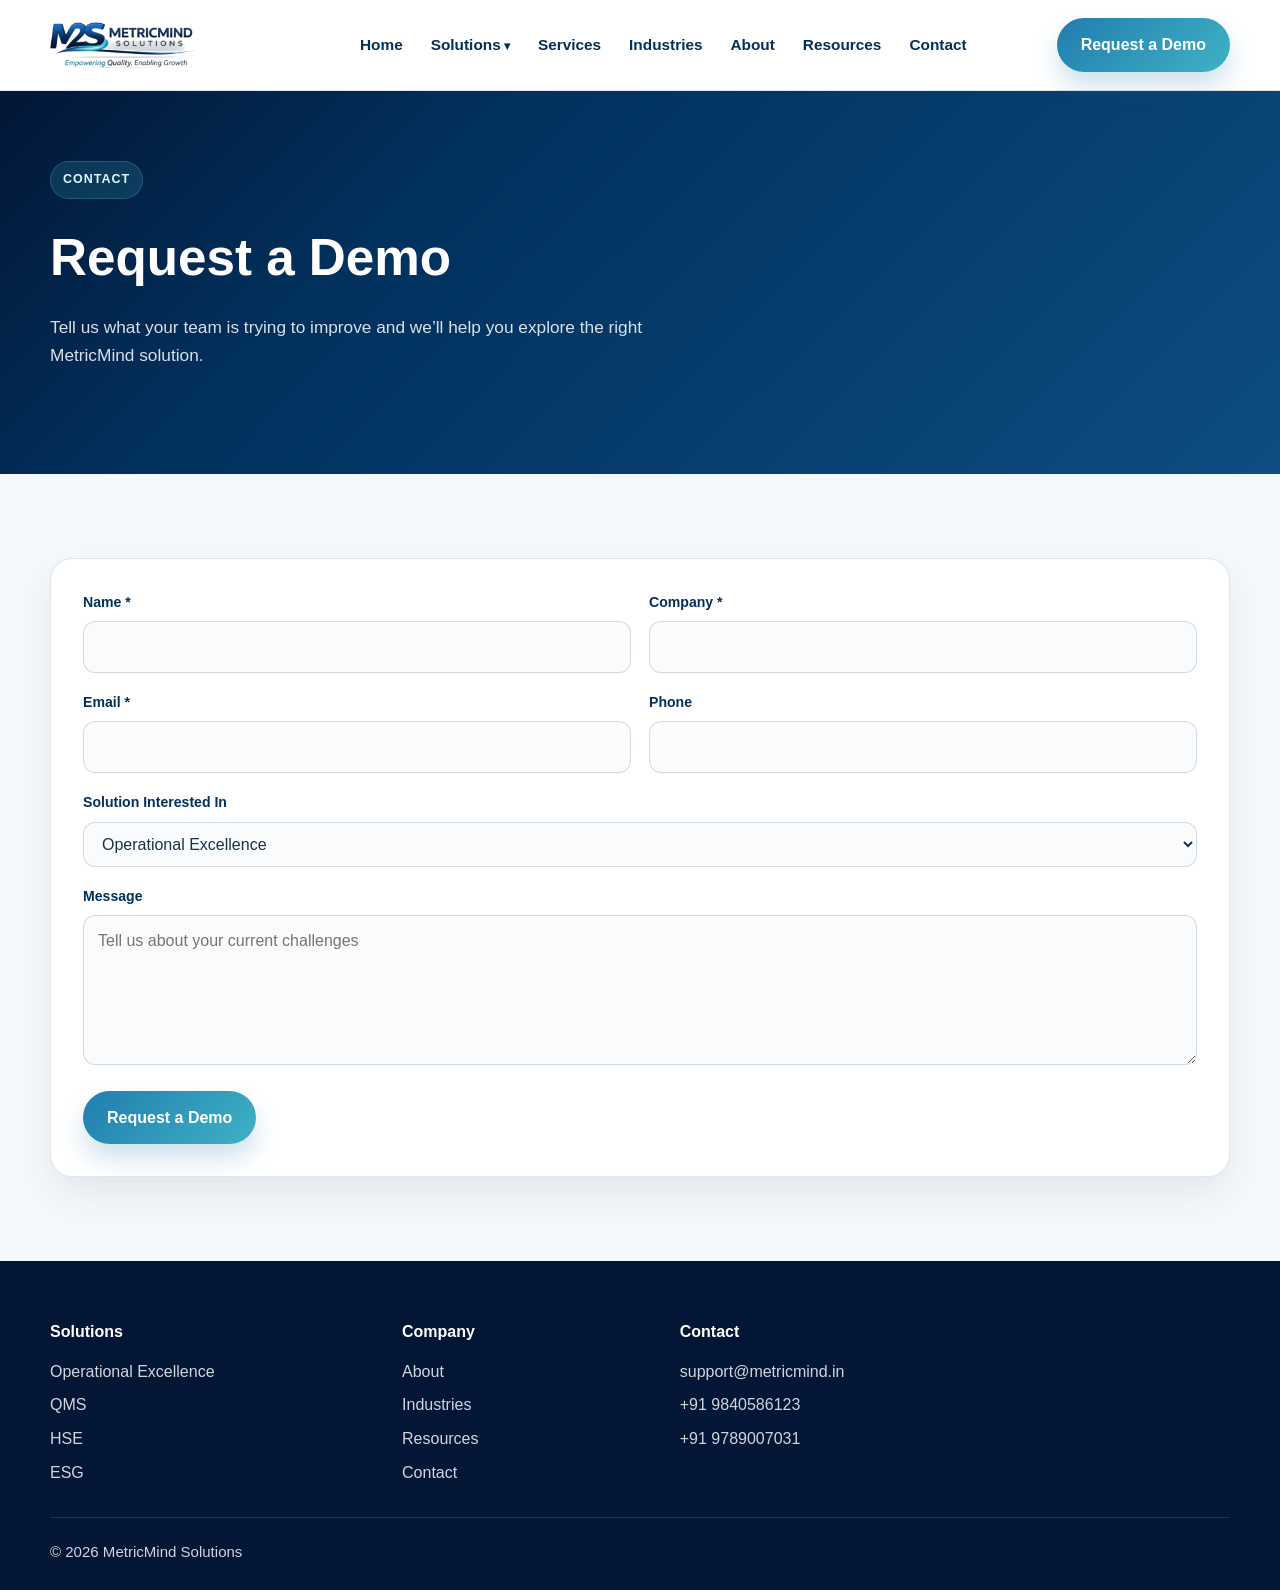
==== contact.html @ 3ebdc9a0 "Initial MetricMind website" ====
<!DOCTYPE html>
<html lang="en">
  <head>
    <meta charset="UTF-8" />
    <meta name="viewport" content="width=device-width, initial-scale=1.0" />
    <title>MetricMind Solutions | Contact / Request a Demo</title>
    <meta name="description" content="Request a demo and learn how MetricMind can support your organization." />
    <link rel="stylesheet" href="css/style.css" />
  </head>
  <body>
    <header class="site-header">
      <div class="container topbar">
        <a href="index.html" class="logo-wrap"><img src="logos/long-logo.png" alt="MetricMind Solutions logo" /></a>
        <nav class="main-nav" aria-label="Main navigation">
          <div class="nav-item"><a href="index.html">Home</a></div>
          <div class="nav-item has-dropdown">
            <a href="solutions.html">Solutions</a>
            <div class="dropdown-menu">
              <a href="solutions/operational-excellence.html">Operational Excellence</a>
              <a href="solutions/qms.html">Quality Management System</a>
              <a href="solutions/hse.html">HSE</a>
              <a href="solutions/esg.html">ESG</a>
            </div>
          </div>
          <div class="nav-item"><a href="services.html">Services</a></div>
          <div class="nav-item"><a href="industries.html">Industries</a></div>
          <div class="nav-item"><a href="about.html">About</a></div>
          <div class="nav-item"><a href="resources.html">Resources</a></div>
          <div class="nav-item"><a href="contact.html">Contact</a></div>
        </nav>
        <div class="header-actions">
          <a class="btn btn-primary" href="contact.html">Request a Demo</a>
          <button class="mobile-toggle" type="button" aria-label="Open navigation">☰</button>
        </div>
      </div>
    </header>

    <main>
      <section class="page-hero">
        <div class="container page-hero-inner">
          <div>
            <span class="eyebrow">Contact</span>
            <h1>Request a Demo</h1>
            <p>Tell us what your team is trying to improve and we’ll help you explore the right MetricMind solution.</p>
                  </div>
      </section>

      <section>
        <div class="container single-column">
          <div class="form-card">
            <form id="contact-form">
              <div class="form-grid">
                <div>
                  <label for="name">Name *</label>
                  <input id="name" name="name" type="text" required />
                </div>
                <div>
                  <label for="company">Company *</label>
                  <input id="company" name="company" type="text" required />
                </div>
                <div>
                  <label for="email">Email *</label>
                  <input id="email" name="email" type="email" required />
                </div>
                <div>
                  <label for="phone">Phone</label>
                  <input id="phone" name="phone" type="tel" />
                </div>
                <div class="full">
                  <label for="solution_interest">Solution Interested In</label>
                  <select id="solution_interest" name="solution_interest">
                    <option>Operational Excellence</option>
                    <option>QMS</option>
                    <option>HSE</option>
                    <option>ESG</option>
                    <option>Digital Solutions Services</option>
                    <option>Custom Digital Solution</option>
                  </select>
                </div>
                <div class="full">
                  <label for="message">Message</label>
                  <textarea id="message" name="message" placeholder="Tell us about your current challenges"></textarea>
                </div>
              </div>
              <div class="form-actions">
                <button type="submit" class="btn btn-primary">Request a Demo</button>
              </div>
              <div class="notice" aria-live="polite"></div>
            </form>
          </div>
        </div>
      </section>
    </main>

<footer class="site-footer">
      <div class="container footer-grid">
        <div>
          <h4>Solutions</h4>
          <ul>
            <li>Operational Excellence</li>
            <li>QMS</li>
            <li>HSE</li>
            <li>ESG</li>
          </ul>
        </div>
        <div>
          <h4>Company</h4>
          <ul>
            <li>About</li>
            <li>Industries</li>
            <li>Resources</li>
            <li>Contact</li>
          </ul>
        </div>
        <div>
          <h4>Contact</h4>
          <ul>
            <li>support@metricmind.in</li>
            <li>+91 9840586123</li>
            <li>+91 9789007031</li>
            </ul>
        </div>
      </div>
      <div class="container footer-bottom">© 2026 MetricMind Solutions</div>
    </footer>

    <script src="js/main.js"></script>
    <script src="js/contact.js"></script>
  </body>
</html>
---- css/style.css ----
:root {
  --navy: #01305C;
  --navy-deep: #031636;
  --blue: #217DAF;
  --teal: #3FB2C4;
  --ice: #DEE8F3;
  --green: #48D957;
  --text: #17324d;
  --muted: #5c7086;
  --white: #ffffff;
  --border: rgba(1, 48, 92, 0.12);
  --card-shadow: 0 18px 40px rgba(3, 22, 54, 0.08);
}

* { box-sizing: border-box; }
html { scroll-behavior: smooth; }
body {
  margin: 0;
  font-family: Arial, Helvetica, sans-serif;
  background: #f6f9fc;
  color: var(--text);
  line-height: 1.6;
}
img { max-width: 100%; display: block; }
a { color: inherit; text-decoration: none; }
button, input, select, textarea { font: inherit; }
.container {
  width: min(1180px, calc(100% - 32px));
  margin: 0 auto;
}

.site-header {
  position: sticky;
  top: 0;
  z-index: 20;
  background: rgba(255,255,255,0.96);
  backdrop-filter: blur(8px);
  border-bottom: 1px solid var(--border);
}
.topbar {
  display: flex;
  align-items: center;
  justify-content: space-between;
  gap: 20px;
  padding: 18px 0;
}
.logo-wrap {
  display: inline-flex;
  align-items: center;
  min-width: 220px;
}
.logo-wrap img {
  max-height: 46px;
  width: auto;
}
.main-nav {
  display: flex;
  align-items: center;
  gap: 28px;
  flex: 1;
  justify-content: center;
}
.nav-item {
  position: relative;
  color: var(--navy);
  font-weight: 600;
  font-size: 0.96rem;
}
.nav-item.has-dropdown > a::after {
  content: " ▾";
  font-size: 0.72rem;
}
.dropdown-menu {
  position: absolute;
  top: calc(100% + 12px);
  left: 0;
  min-width: 230px;
  background: var(--white);
  border: 1px solid var(--border);
  border-radius: 12px;
  box-shadow: var(--card-shadow);
  padding: 12px 0;
  opacity: 0;
  visibility: hidden;
  transform: translateY(6px);
  transition: 0.2s ease;
}
.nav-item.has-dropdown:hover .dropdown-menu,
.nav-item.has-dropdown:focus-within .dropdown-menu
{
  opacity: 1;
  visibility: visible;
  transform: translateY(0);
}
.dropdown-menu a {
  display: block;
  padding: 10px 18px;
  color: var(--text);
}
.dropdown-menu a:hover { background: #f3f8fb; }
.header-actions { display: flex; align-items: center; }
.btn,
button,
input[type="submit"] {
  border: none;
  border-radius: 999px;
  padding: 14px 24px;
  font-weight: 700;
  cursor: pointer;
  transition: transform 0.2s ease, box-shadow 0.2s ease;
}
.btn:hover, button:hover, input[type="submit"]:hover { transform: translateY(-1px); }
.btn-primary {
  background: linear-gradient(135deg, var(--blue), var(--teal));
  color: var(--white);
  box-shadow: 0 14px 24px rgba(33, 125, 175, 0.22);
}
.btn-secondary {
  background: transparent;
  color: var(--navy);
  border: 1px solid rgba(1,48,92,0.15);
}
.mobile-toggle {
  display: none;
  background: transparent;
  color: var(--navy);
  font-size: 1.8rem;
  padding: 6px 10px;
}

.page-hero {
  background: linear-gradient(135deg, var(--navy-deep) 0%, var(--navy) 30%, #0d4d82 100%);
  color: var(--white);
  padding: 70px 0 80px;
}
.page-hero-inner {
  display: grid;
  grid-template-columns: 1.2fr 0.8fr;
  gap: 40px;
  align-items: center;
}
.page-hero h1 { font-size: clamp(2.4rem, 4vw, 4rem); margin: 0 0 16px; }
.page-hero p { margin: 0 0 24px; color: rgba(255,255,255,0.85); max-width: 640px; font-size: 1.08rem; }
.eyebrow {
  display: inline-block;
  background: rgba(63,178,196,0.18);
  color: #d9f9ff;
  border: 1px solid rgba(63,178,196,0.3);
  padding: 8px 12px;
  border-radius: 999px;
  font-size: 0.78rem;
  font-weight: 700;
  letter-spacing: 0.08em;
  text-transform: uppercase;
  margin-bottom: 18px;
}
.hero-visual {
  display: flex;
  align-items: center;
  justify-content: center;
  min-height: 420px;
  background: transparent;
  border: none;
  box-shadow: none;
  overflow: visible;
  margin-left: 20px;
}
.hero-visual img {
  display: block;
  width: 100%;
  max-width: 920px;
  height: auto;
  object-fit: contain;
  filter: drop-shadow(0 0 18px rgba(95, 221, 255, 0.3));
}
.home-hero .page-hero-inner {
  grid-template-columns: 1fr 1fr;
  gap: 12px;
}
.home-hero .hero-visual {
  min-height: 600px;
  margin-left: -20px;
}
.home-hero .hero-visual img {
  width: 145%;
  max-width: none;
}

.hero-metrics {
  display: grid;
  grid-template-columns: repeat(2, minmax(120px, 1fr));
  gap: 18px;
  margin-top: 22px;
}
.metric-box {
  background: rgba(255,255,255,0.06);
  border: 1px solid rgba(255,255,255,0.1);
  border-radius: 18px;
  padding: 18px;
}
.metric-box strong { display: block; font-size: 1.8rem; margin-bottom: 6px; }
.metric-box span { color: rgba(255,255,255,0.8); }

section { padding: 84px 0; }
.section-header {
  margin-bottom: 30px;
}
.section-header h2 {
  font-size: clamp(2rem, 3vw, 2.8rem);
  color: var(--navy);
  margin: 0 0 12px;
}
.section-header p {
  margin: 0;
  color: var(--muted);
  max-width: 720px;
  font-size: 1.05rem;
}

.card-grid {
  display: grid;
  grid-template-columns: repeat(3, minmax(0, 1fr));
  gap: 24px;
}
.card {
  background: var(--white);
  border: 1px solid var(--border);
  border-radius: 20px;
  box-shadow: var(--card-shadow);
  overflow: hidden;
}
.card-image {
  height: 180px;
  background: linear-gradient(135deg, rgba(63,178,196,0.2), rgba(33,125,175,0.14));
  display: flex;
  justify-content: center;
  align-items: center;
  color: var(--navy);
  font-weight: 800;
  letter-spacing: 0.08em;
  text-transform: uppercase;
}
.card-content { padding: 24px; }
.card h3 { margin: 0 0 12px; color: var(--navy); font-size: 1.45rem; }
.card p { margin: 0 0 18px; color: var(--muted); }
.card .meta { color: var(--blue); font-weight: 700; }

.two-column {
  display: grid;
  grid-template-columns: 1fr 1fr;
  gap: 36px;
  align-items: center;
}
.illustration-box {
  background: linear-gradient(135deg, rgba(63,178,196,0.12), rgba(33,125,175,0.08));
  border-radius: 22px;
  min-height: 310px;
  display: flex;
  align-items: center;
  justify-content: center;
  padding: 30px;
  border: 1px solid rgba(1,48,92,0.08);
}
.check-list {
  list-style: none;
  padding: 0;
  margin: 28px 0 0;
}
.check-list li {
  position: relative;
  margin-bottom: 16px;
  padding-left: 32px;
  color: var(--text);
  font-weight: 600;
}
.check-list li::before {
  content: "✓";
  position: absolute;
  left: 0;
  top: 0;
  width: 22px;
  height: 22px;
  border-radius: 50%;
  background: rgba(72,217,87,0.14);
  color: var(--navy);
  display: grid;
  place-items: center;
  font-weight: 800;
}

.steps {
  display: grid;
  grid-template-columns: repeat(4, minmax(0, 1fr));
  gap: 22px;
}
.step {
  background: var(--white);
  border: 1px solid var(--border);
  border-radius: 18px;
  padding: 26px 18px;
  box-shadow: var(--card-shadow);
}
.step-number {
  width: 42px;
  height: 42px;
  border-radius: 50%;
  display: grid;
  place-items: center;
  background: rgba(63,178,196,0.14);
  color: var(--navy);
  font-weight: 800;
  margin-bottom: 16px;
}
.step h3 { margin: 0 0 10px; color: var(--navy); }
.step p { margin: 0; color: var(--muted); }

.product-grid {
  display: grid;
  grid-template-columns: repeat(2, minmax(0, 1fr));
  gap: 26px;
}
.product-card {
  background: var(--white);
  border: 1px solid var(--border);
  border-radius: 22px;
  padding: 30px;
  box-shadow: var(--card-shadow);
}
.product-card h3 {
  color: var(--navy);
  font-size: clamp(1.5rem, 2vw, 2rem);
  margin-top: 0;
}
.product-card p { color: var(--muted); }
.tag {
  display: inline-block;
  background: rgba(63,178,196,0.12);
  color: var(--navy);
  border-radius: 999px;
  padding: 7px 12px;
  font-size: 0.73rem;
  font-weight: 700;
  letter-spacing: 0.05em;
  text-transform: uppercase;
  margin-bottom: 14px;
}

.module-list {
  display: grid;
  grid-template-columns: repeat(2, minmax(0, 1fr));
  gap: 16px;
  list-style: none; padding: 0; margin: 0;
}
.module-list li {
  border: 1px solid var(--border);
  border-radius: 12px;
  padding: 14px 16px;
  background: #f7fbff;
  color: var(--text);
  font-weight: 600;
}

.workflow {
  display: flex;
  flex-wrap: wrap;
  gap: 12px;
  margin-top: 24px;
}
.workflow span {
  background: var(--navy);
  color: var(--white);
  padding: 10px 16px;
  border-radius: 999px;
  font-weight: 700;
}
.workflow .arrow { background: transparent; color: var(--teal); padding: 0; }

.cta-wrap {
  background: linear-gradient(135deg, rgba(63,178,196,0.12), rgba(33,125,175,0.09));
  border: 1px solid rgba(1,48,92,0.08);
  border-radius: 24px;
  padding: 38px 32px;
  display: flex;
  align-items: center;
  justify-content: space-between;
  gap: 20px;
}
.cta-wrap h3 {
  margin: 0 0 8px;
  color: var(--navy);
  font-size: clamp(1.6rem, 3vw, 2.3rem);
}
.cta-wrap p { margin: 0; color: var(--muted); }

.site-footer {
  background: var(--navy-deep);
  color: rgba(255,255,255,0.82);
  padding: 58px 0 26px;
}
.footer-grid {
  display: grid;
  grid-template-columns: 1.3fr 1fr 1fr 1.1fr;
  gap: 30px;
  margin-bottom: 24px;
}
.footer-logo img {
  max-height: 42px;
  margin-bottom: 16px;
}
.footer-grid h4 {
  color: var(--white);
  margin: 0 0 14px;
  font-size: 1rem;
}
.footer-grid ul {
  list-style: none;
  padding: 0;
  margin: 0;
}
.footer-grid li { margin-bottom: 8px; }
.footer-bottom {
  padding-top: 22px;
  border-top: 1px solid rgba(255,255,255,0.12);
  font-size: 0.94rem;
}

.form-card {
  background: var(--white);
  border: 1px solid var(--border);
  border-radius: 22px;
  padding: 32px;
  box-shadow: var(--card-shadow);
}
.form-grid {
  display: grid;
  grid-template-columns: repeat(2, minmax(0, 1fr));
  gap: 18px;
}
label {
  display: block;
  font-size: 0.88rem;
  color: var(--navy);
  font-weight: 700;
  margin-bottom: 8px;
}
input, select, textarea {
  width: 100%;
  border: 1px solid rgba(1,48,92,0.16);
  border-radius: 12px;
  background: #f9fbfc;
  color: var(--text);
  padding: 12px 14px;
}
textarea { min-height: 150px; resize: vertical; }
.full { grid-column: 1 / -1; }
.form-actions { margin-top: 18px; }

.notice {
  margin-top: 16px;
  padding: 10px 14px;
  border-radius: 10px;
  background: rgba(72,217,87,0.12);
  color: var(--navy);
  font-weight: 700;
  display: none;
}
.notice.visible { display: block; }

@media (max-width: 980px) {
  .main-nav {
    position: absolute;
    left: 20px;
    right: 20px;
    top: 82px;
    background: rgba(255,255,255,0.98);
    border: 1px solid var(--border);
    border-radius: 18px;
    box-shadow: var(--card-shadow);
    padding: 20px;
    display: none;
    flex-direction: column;
    align-items: flex-start;
    gap: 18px;
  }
  .main-nav.open { display: flex; }
  .mobile-toggle { display: block; }
  .header-actions { margin-left: auto; }
  .page-hero-inner, .two-column, .footer-grid, .card-grid, .steps, .product-grid, .form-grid {
    grid-template-columns: 1fr;
  }
  .home-hero .hero-visual {
    min-height: 320px;
    margin-left: 0;
  }
  .home-hero .hero-visual img {
    width: 100%;
    max-width: 700px;
  }
  .cta-wrap { flex-direction: column; align-items: flex-start; }
}

@media (max-width: 640px) {
  .topbar { gap: 10px; }
  .logo-wrap { min-width: 0; }
  .header-actions .btn { padding: 12px 16px; }
  .section-header h2 { font-size: 2rem; }
}
.why-metricmind-visual {
  transform: translateX(-0px);
  width: 560px;
  max-width: 100%;
}
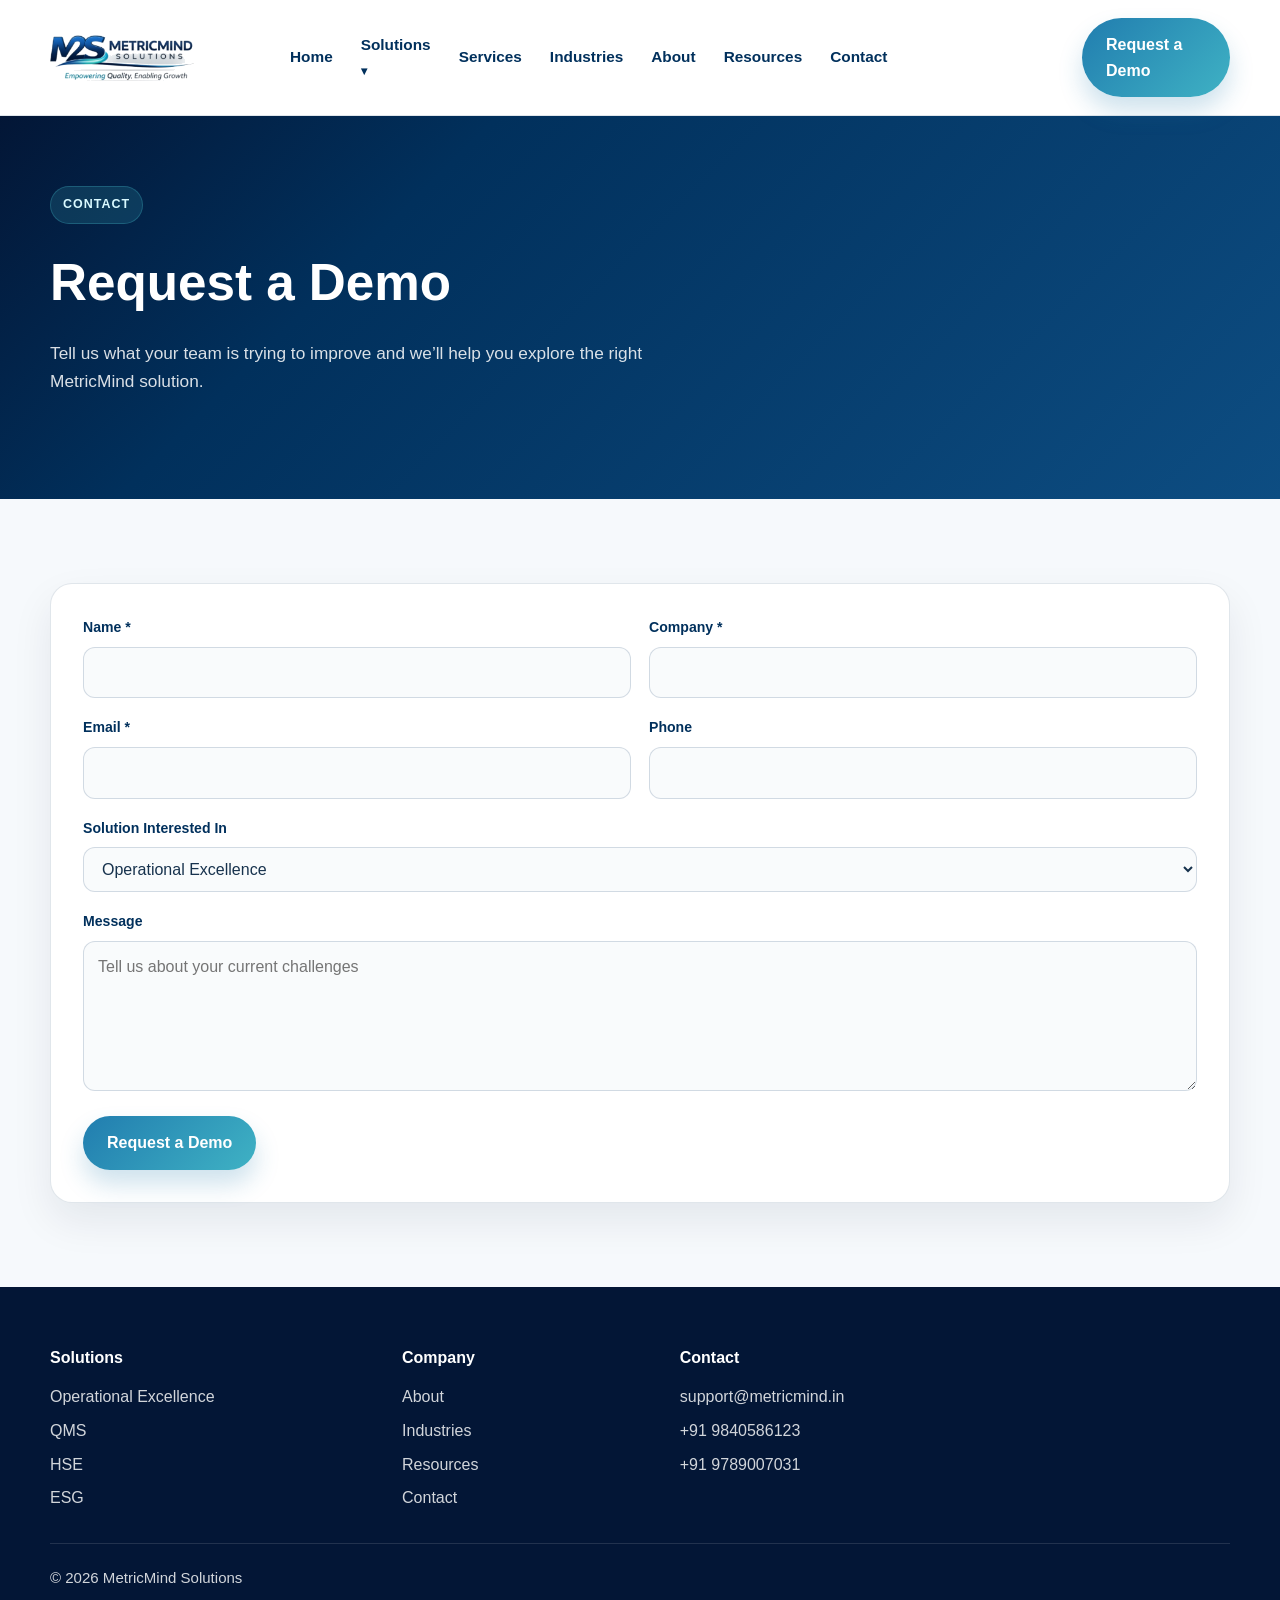
==== commit 5af407fe: "Update Why MetricMind image" ====
--- a/contact.html
+++ b/contact.html
@@ -29,6 +29,7 @@
           <div class="nav-item"><a href="contact.html">Contact</a></div>
         </nav>
         <div class="header-actions">
+          <a class="btn btn-download" href="downloads/product-portfolio.pdf" download="MetricMind-Product-Portfolio.pdf">Product Portfolio</a>
           <a class="btn btn-primary" href="contact.html">Request a Demo</a>
           <button class="mobile-toggle" type="button" aria-label="Open navigation">☰</button>
         </div>
--- a/css/style.css
+++ b/css/style.css
@@ -98,7 +98,7 @@
   color: var(--text);
 }
 .dropdown-menu a:hover { background: #f3f8fb; }
-.header-actions { display: flex; align-items: center; }
+.header-actions { display: flex; align-items: center; gap: 10px; }
 .btn,
 button,
 input[type="submit"] {
@@ -119,6 +119,13 @@
   background: transparent;
   color: var(--navy);
   border: 1px solid rgba(1,48,92,0.15);
+}
+.btn-download {
+  background: transparent;
+  color: var(--white);
+  border: 1px solid rgba(255,255,255,0.45);
+  padding: 12px 16px;
+  white-space: nowrap;
 }
 .mobile-toggle {
   display: none;
@@ -485,6 +492,10 @@
   .main-nav.open { display: flex; }
   .mobile-toggle { display: block; }
   .header-actions { margin-left: auto; }
+  .btn-download {
+    color: var(--navy);
+    border-color: rgba(1,48,92,0.2);
+  }
   .page-hero-inner, .two-column, .footer-grid, .card-grid, .steps, .product-grid, .form-grid {
     grid-template-columns: 1fr;
   }
@@ -502,7 +513,10 @@
 @media (max-width: 640px) {
   .topbar { gap: 10px; }
   .logo-wrap { min-width: 0; }
-  .header-actions .btn { padding: 12px 16px; }
+  .logo-wrap img { max-width: 120px; }
+  .header-actions { gap: 6px; }
+  .header-actions .btn { padding: 9px 10px; font-size: 0.78rem; }
+  .mobile-toggle { padding: 6px; }
   .section-header h2 { font-size: 2rem; }
 }
 .why-metricmind-visual {
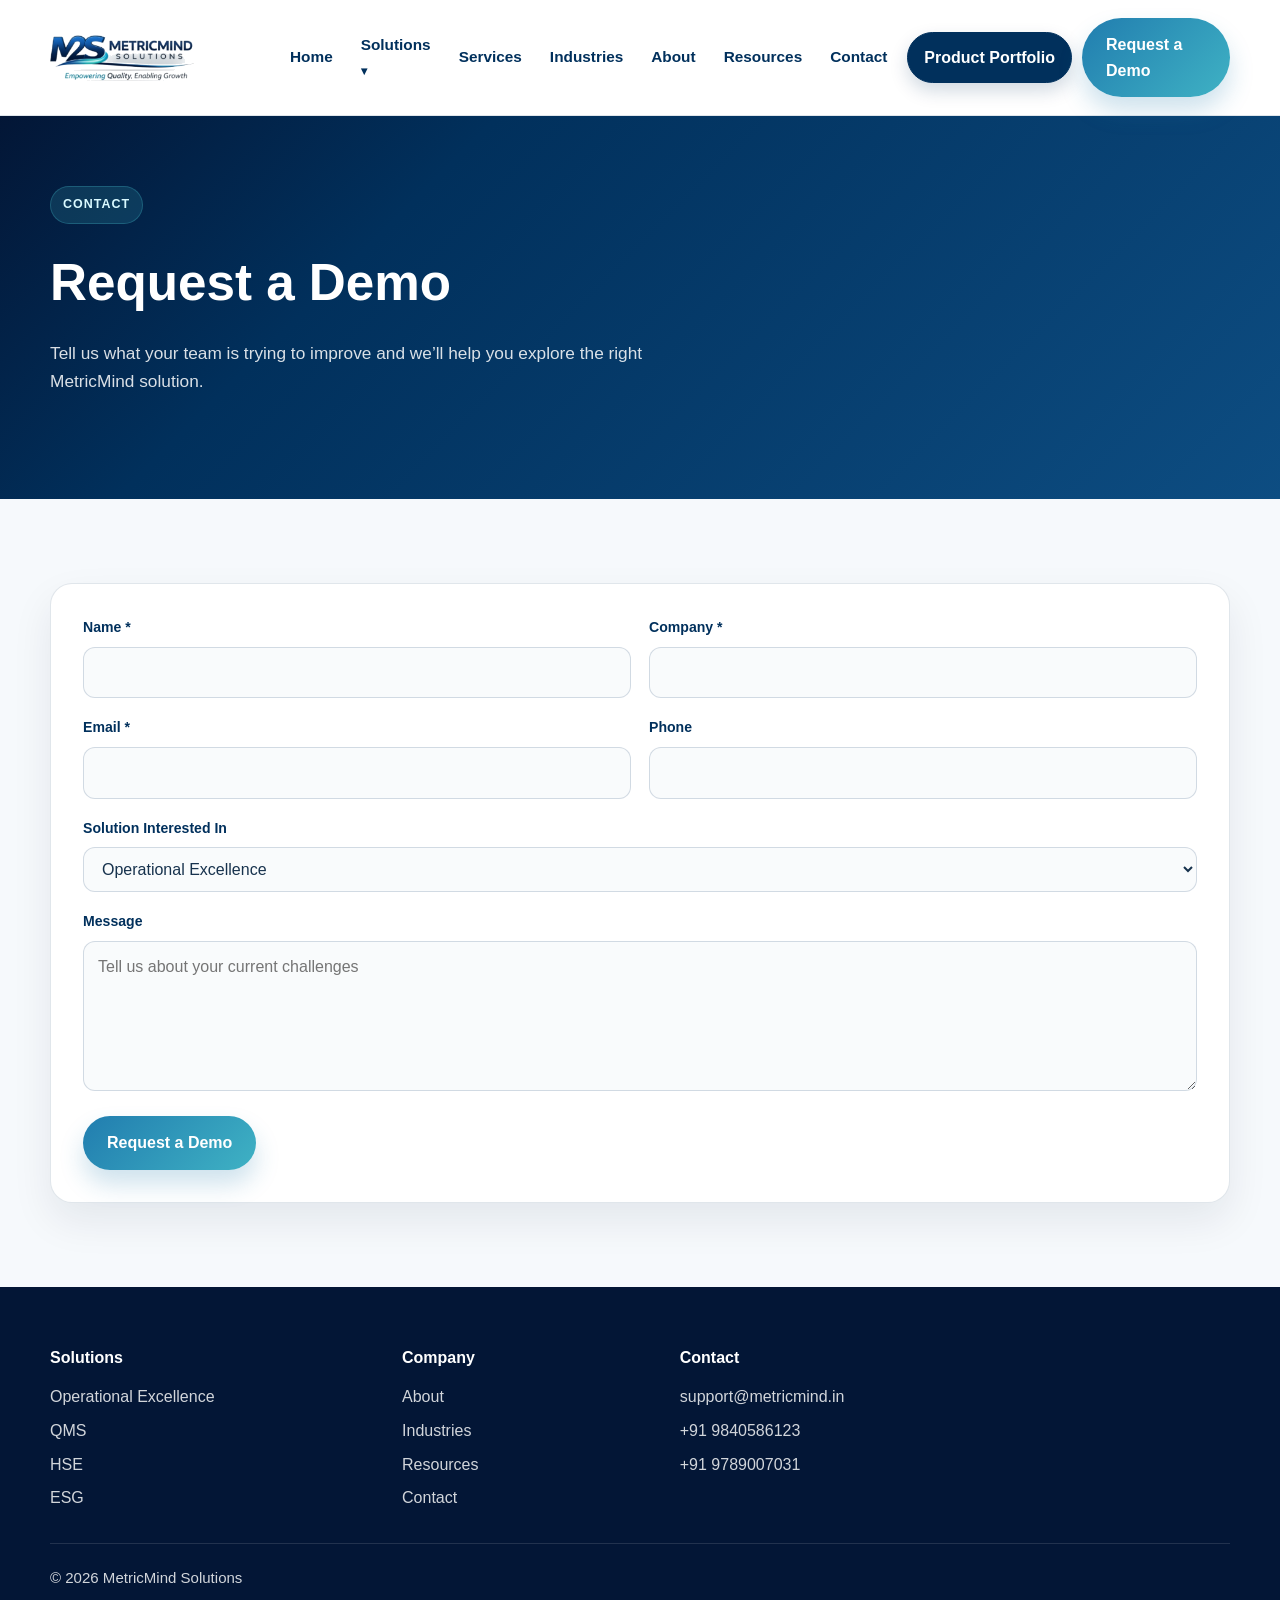
==== commit 4961a018: "update why metricmind image" ====
--- a/contact.html
+++ b/contact.html
@@ -74,7 +74,6 @@
                     <option>QMS</option>
                     <option>HSE</option>
                     <option>ESG</option>
-                    <option>Digital Solutions Services</option>
                     <option>Custom Digital Solution</option>
                   </select>
                 </div>
--- a/css/style.css
+++ b/css/style.css
@@ -121,11 +121,16 @@
   border: 1px solid rgba(1,48,92,0.15);
 }
 .btn-download {
-  background: transparent;
+  background: var(--navy);
   color: var(--white);
-  border: 1px solid rgba(255,255,255,0.45);
+  border: 1px solid var(--navy);
   padding: 12px 16px;
   white-space: nowrap;
+  box-shadow: 0 8px 18px rgba(1,48,92,0.18);
+}
+.btn-download:hover {
+  background: var(--blue);
+  border-color: var(--blue);
 }
 .mobile-toggle {
   display: none;
@@ -474,11 +479,12 @@
 .notice.visible { display: block; }
 
 @media (max-width: 980px) {
+  .topbar { position: relative; }
   .main-nav {
     position: absolute;
-    left: 20px;
-    right: 20px;
-    top: 82px;
+    left: 0;
+    right: 0;
+    top: calc(100% + 8px);
     background: rgba(255,255,255,0.98);
     border: 1px solid var(--border);
     border-radius: 18px;
@@ -488,35 +494,69 @@
     flex-direction: column;
     align-items: flex-start;
     gap: 18px;
+    max-height: calc(100vh - 110px);
+    overflow-y: auto;
   }
   .main-nav.open { display: flex; }
   .mobile-toggle { display: block; }
   .header-actions { margin-left: auto; }
-  .btn-download {
-    color: var(--navy);
-    border-color: rgba(1,48,92,0.2);
+  .nav-item { width: 100%; }
+  .nav-item > a { display: block; }
+  .main-nav > .btn-download {
+    align-self: stretch;
+    margin-top: 4px;
+    text-align: center;
   }
+  .dropdown-menu {
+    position: static;
+    display: none;
+    min-width: 0;
+    margin-top: 8px;
+    padding: 4px 0;
+    opacity: 1;
+    visibility: visible;
+    transform: none;
+    box-shadow: none;
+  }
+  .dropdown-menu.open { display: block; }
   .page-hero-inner, .two-column, .footer-grid, .card-grid, .steps, .product-grid, .form-grid {
-    grid-template-columns: 1fr;
+    grid-template-columns: minmax(0, 1fr);
   }
+  .home-hero .page-hero-inner { grid-template-columns: minmax(0, 1fr); }
+  .hero-visual { min-height: 280px; margin-left: 0; }
+  .why-metricmind-visual { width: 100%; }
   .home-hero .hero-visual {
-    min-height: 320px;
+    min-height: 280px;
     margin-left: 0;
   }
   .home-hero .hero-visual img {
     width: 100%;
     max-width: 700px;
   }
+  .module-list { grid-template-columns: repeat(2, minmax(0, 1fr)); }
   .cta-wrap { flex-direction: column; align-items: flex-start; }
 }
 
 @media (max-width: 640px) {
-  .topbar { gap: 10px; }
+  .topbar { gap: 8px; padding: 12px 0; }
   .logo-wrap { min-width: 0; }
-  .logo-wrap img { max-width: 120px; }
-  .header-actions { gap: 6px; }
-  .header-actions .btn { padding: 9px 10px; font-size: 0.78rem; }
-  .mobile-toggle { padding: 6px; }
+  .logo-wrap img { max-width: 150px; max-height: 40px; }
+  .header-actions { gap: 4px; flex-shrink: 0; }
+  .header-actions .btn { padding: 9px 10px; font-size: 0.76rem; white-space: nowrap; }
+  .mobile-toggle { padding: 5px 6px; }
+  .main-nav { padding: 16px; }
+  .page-hero { padding: 46px 0 52px; }
+  .page-hero h1 { font-size: clamp(2.1rem, 9vw, 3rem); }
+  .page-hero p { font-size: 1rem; }
+  .hero-visual, .home-hero .hero-visual { min-height: 200px; }
+  section { padding: 56px 0; }
+  .hero-metrics { gap: 10px; }
+  .metric-box { padding: 14px; }
+  .module-list { grid-template-columns: 1fr; }
+  .product-card, .form-card { padding: 22px; }
+  .footer-grid { gap: 24px; }
+  .footer-grid li { overflow-wrap: anywhere; }
+  .cta-wrap { padding: 28px 22px; }
   .section-header h2 { font-size: 2rem; }
 }
 .why-metricmind-visual {
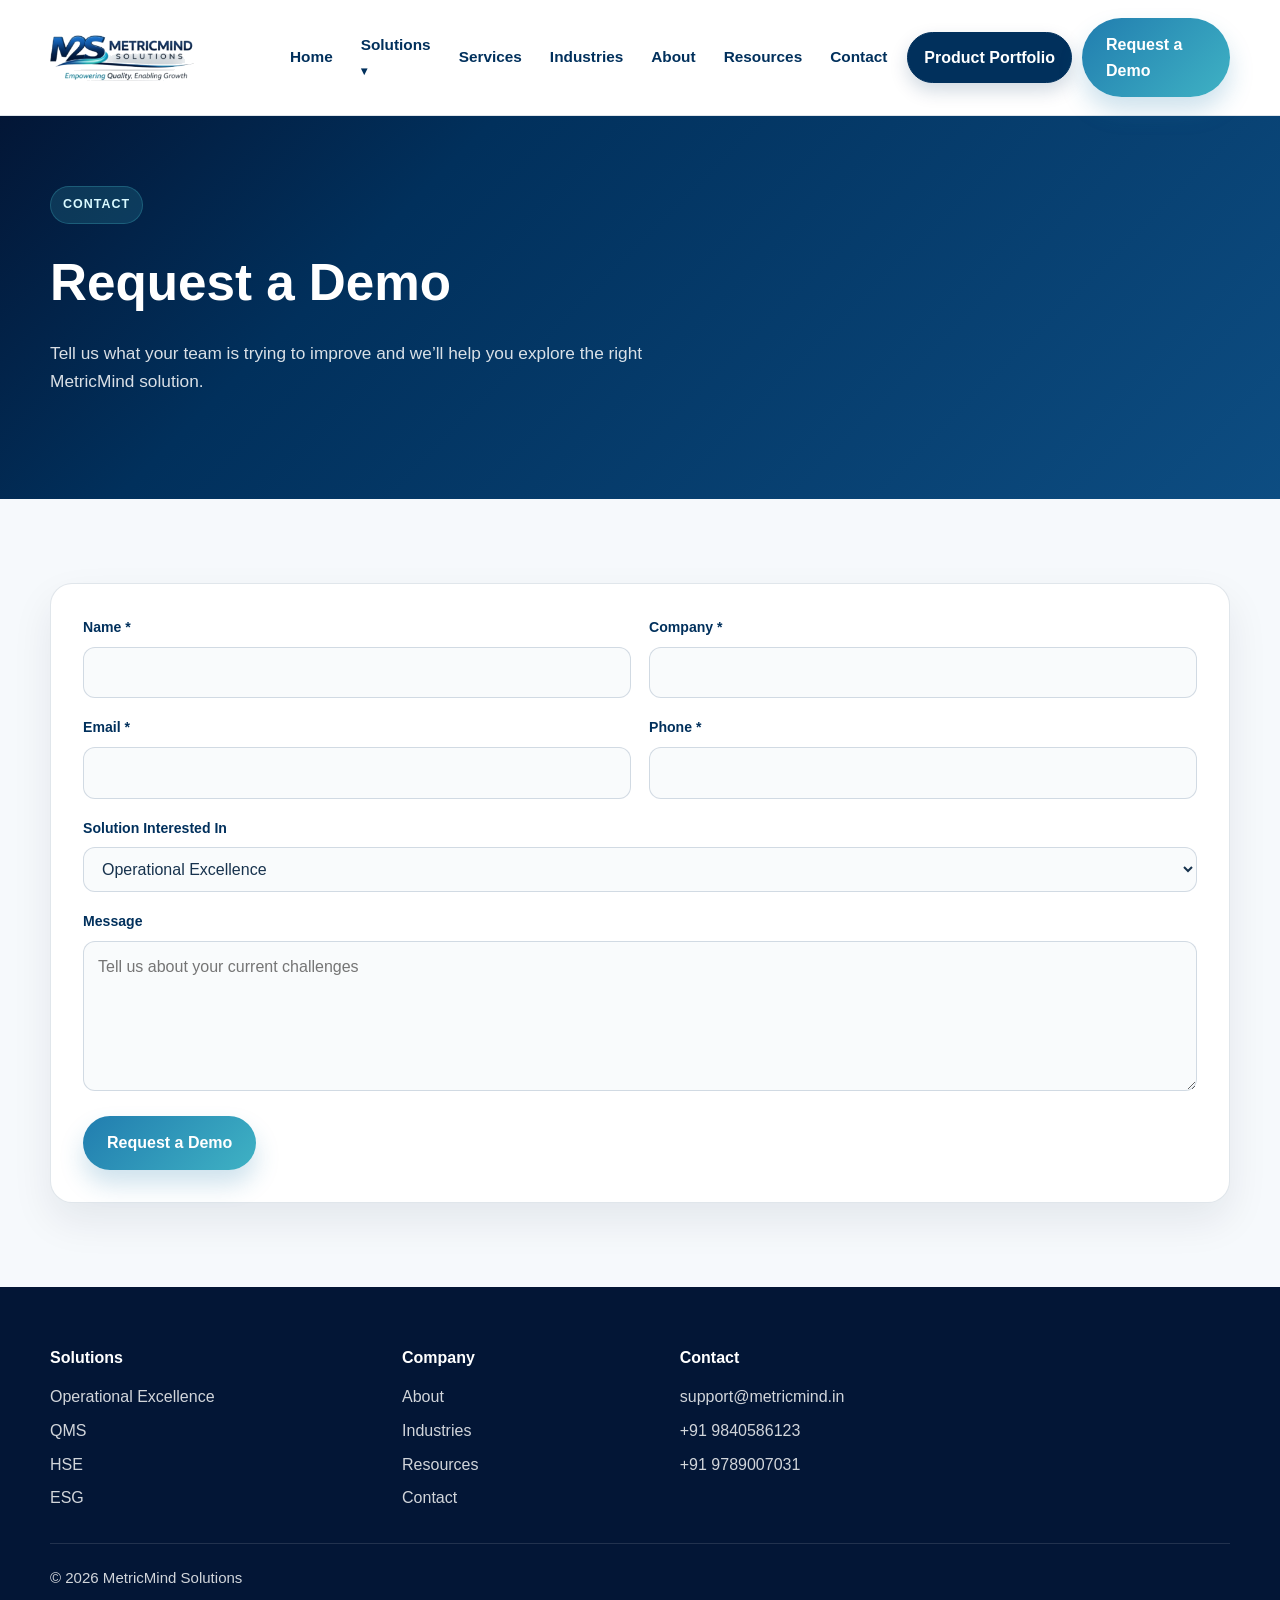
==== commit 894e9d36: "update why metricmind image" ====
--- a/contact.html
+++ b/contact.html
@@ -64,8 +64,8 @@
                   <input id="email" name="email" type="email" required />
                 </div>
                 <div>
-                  <label for="phone">Phone</label>
-                  <input id="phone" name="phone" type="tel" />
+                  <label for="phone">Phone *</label>
+                  <input id="phone" name="phone" type="tel" required />
                 </div>
                 <div class="full">
                   <label for="solution_interest">Solution Interested In</label>
--- a/css/style.css
+++ b/css/style.css
@@ -374,18 +374,34 @@
 
 .workflow {
   display: flex;
-  flex-wrap: wrap;
-  gap: 12px;
+  flex-wrap: nowrap;
+  align-items: center;
+  gap: 8px;
   margin-top: 24px;
+  overflow-x: auto;
+  padding: 4px 2px 10px;
 }
 .workflow span {
+  display: inline-flex;
+  flex: 0 0 auto;
+  align-items: center;
+  justify-content: center;
   background: var(--navy);
   color: var(--white);
-  padding: 10px 16px;
+  min-height: 46px;
+  padding: 10px 13px;
   border-radius: 999px;
   font-weight: 700;
-}
-.workflow .arrow { background: transparent; color: var(--teal); padding: 0; }
+  white-space: nowrap;
+}
+.workflow .arrow {
+  background: transparent;
+  color: var(--teal);
+  min-height: 0;
+  padding: 0;
+  font-size: 1.15rem;
+  line-height: 1;
+}
 
 .cta-wrap {
   background: linear-gradient(135deg, rgba(63,178,196,0.12), rgba(33,125,175,0.09));
